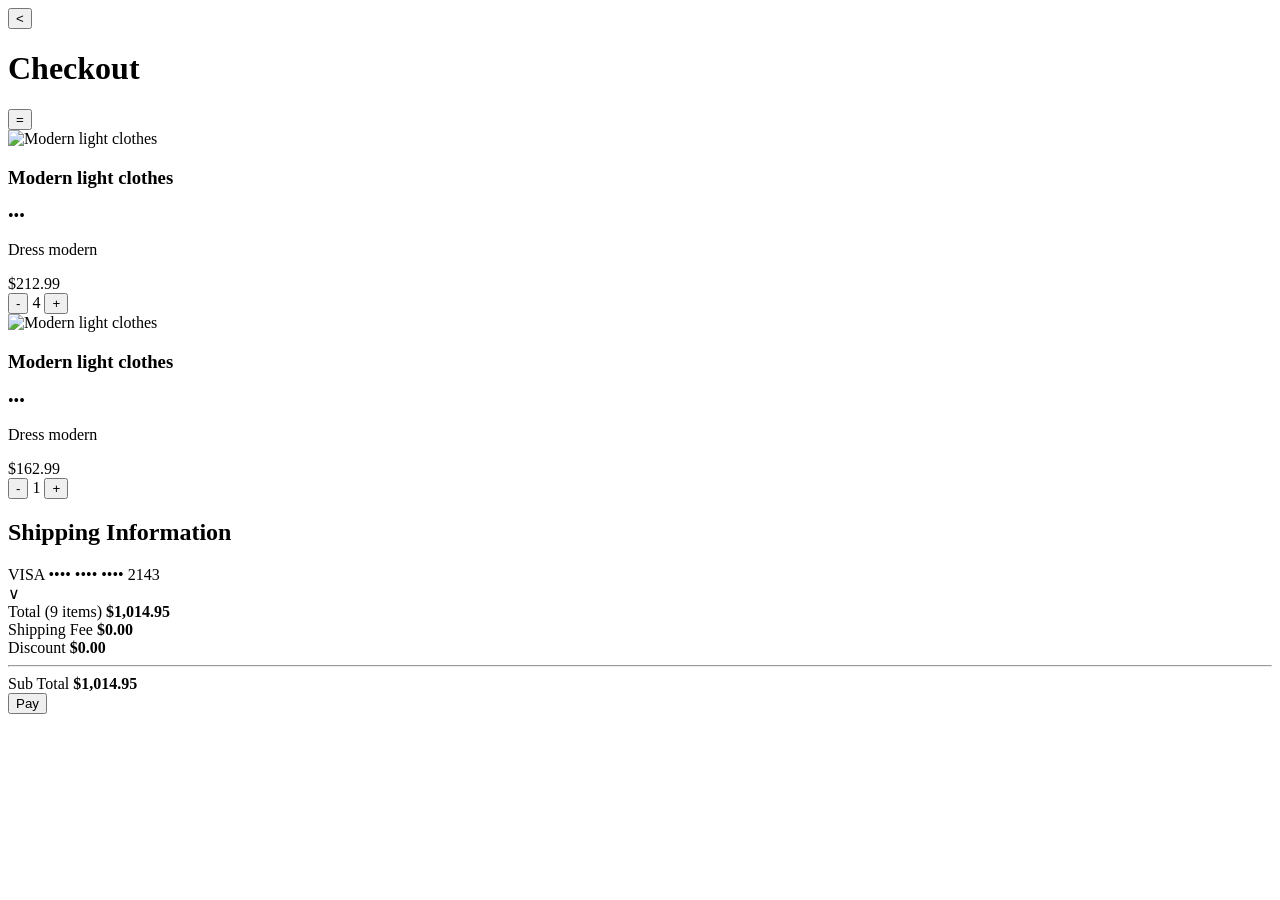
==== views/checkout.html @ f44e6a9a "feat creacion de pagina checkout semantica html" ====
<!DOCTYPE html>
<html lang="en">
<head>
    <meta charset="UTF-8">
    <meta name="viewport" content="width=device-width, initial-scale=1.0">
    <title>Checkout</title>
</head>
<body>
    <div class="checkout-container">
        <header class="header">
            <button class="icon-btn" aria-label="Volver">&lt;</button>
                <h1>Checkout</h1>
            <button class="icon-btn" aria-label="Menú">=</button>
        </header>

        <section class="products-list">
            <article class="product-item">
                <img src="https://via.placeholder.com/70" alt="Modern light clothes" class="product-img">
                <div class="product-info">
                    <div class="product-header">
                        <h3>Modern light clothes</h3>
                        <span class="more-options">•••</span>
                    </div>
                    <p class="product-subtitle">Dress modern</p>
                        <div class="product-bottom">
                            <span class="price">$212.99</span>
                                <div class="quantity-controls">
                                    <button class="qty-btn">-</button>
                                        <span class="qty-number">4</span>
                                    <button class="qty-btn">+</button>
                                </div>
                        </div>
                </div>
            </article>

            <article class="product-item">
                <img src="https://via.placeholder.com/70" alt="Modern light clothes" class="product-img">
                    <div class="product-info">
                        <div class="product-header">
                            <h3>Modern light clothes</h3>
                            <span class="more-options">•••</span>
                        </div>
                        <p class="product-subtitle">Dress modern</p>
                        <div class="product-bottom">
                            <span class="price">$162.99</span>
                            <div class="quantity-controls">
                                <button class="qty-btn">-</button>
                                <span class="qty-number">1</span>
                                <button class="qty-btn">+</button>
                            </div>
                        </div>
                    </div>
            </article>
        </section>

        <section class="shipping-section">
            <h2>Shipping Information</h2>
            <div class="payment-card">
                <div class="card-details">
                    <span class="visa-badge">VISA</span>
                    <span class="card-number">•••• •••• •••• 2143</span>
                </div>
                <span class="dropdown-arrow">∨</span>
            </div>
        </section>

        <section class="summary-section">
            <div class="summary-row">
                <span>Total (9 items)</span>
                <strong>$1,014.95</strong>
            </div>
            <div class="summary-row">
                <span>Shipping Fee</span>
                <strong>$0.00</strong>
            </div>
            <div class="summary-row">
                <span>Discount</span>
                <strong>$0.00</strong>
            </div>
            <hr class="divider">
            <div class="summary-row subtotal">
                <span>Sub Total</span>
                <strong>$1,014.95</strong>
            </div>
        </section>
  </div>

  <div class="barra-fija">
    <button class="pay-btn">Pay</button>
  </div>


</body>
</html>
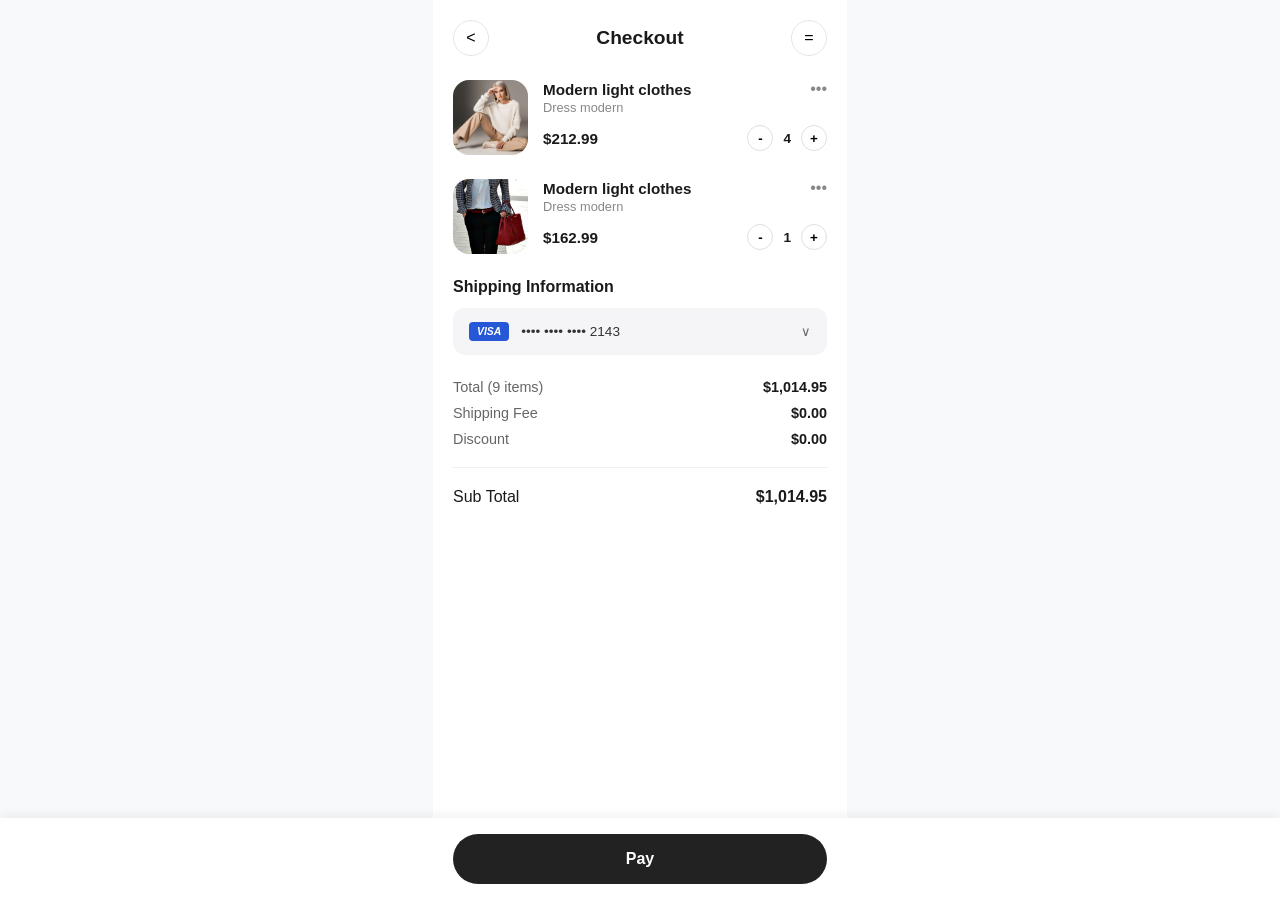
==== commit 99d05b66: "feat:ancla de regreso reparado bugs funcionando" ====
--- a/views/checkout.html
+++ b/views/checkout.html
@@ -4,18 +4,19 @@
     <meta charset="UTF-8">
     <meta name="viewport" content="width=device-width, initial-scale=1.0">
     <title>Checkout</title>
+     <link rel="stylesheet" href="../css/checkout.css">
 </head>
 <body>
     <div class="checkout-container">
         <header class="header">
-            <button class="icon-btn" aria-label="Volver">&lt;</button>
+             <a href="../views/detalle.html"><button class="icon-btn" aria-label="Volver">&lt;</button></a>
                 <h1>Checkout</h1>
             <button class="icon-btn" aria-label="Menú">=</button>
         </header>
 
         <section class="products-list">
             <article class="product-item">
-                <img src="https://via.placeholder.com/70" alt="Modern light clothes" class="product-img">
+                <img src="../storage/img/modelo_1.jpg" alt="Modern light clothes" class="product-img">
                 <div class="product-info">
                     <div class="product-header">
                         <h3>Modern light clothes</h3>
@@ -34,7 +35,7 @@
             </article>
 
             <article class="product-item">
-                <img src="https://via.placeholder.com/70" alt="Modern light clothes" class="product-img">
+                <img src="../storage/img/modelo_2.jpg" alt="Modern light clothes" class="product-img">
                     <div class="product-info">
                         <div class="product-header">
                             <h3>Modern light clothes</h3>
--- a/css/checkout.css
+++ b/css/checkout.css
@@ -0,0 +1,231 @@
+
+/* Reseteo básico y tipografía */
+* {
+  box-sizing: border-box;
+  margin: 0;
+  padding: 0;
+  font-family: -apple-system, BlinkMacSystemFont, "Segoe UI", Roboto, Helvetica, Arial, sans-serif;
+}
+
+body {
+  background-color: #f8f9fa;
+  color: #1a1a1a;
+  display: flex;
+  justify-content: center;
+}
+
+/* Contenedor principal con vista tipo móvil */
+.checkout-container {
+  width: 100%;
+  max-width: 414px;
+  background-color: #ffffff;
+  padding: 20px;
+  /* Margen inferior para que la barra fija NO oculte los totales al hacer scroll */
+  padding-bottom: 100px; 
+  min-height: 100vh;
+}
+
+/* Header */
+.header {
+  display: flex;
+  justify-content: space-between;
+  align-items: center;
+  margin-bottom: 24px;
+}
+
+.header h1 {
+  font-size: 1.2rem;
+  font-weight: 600;
+}
+
+.icon-btn {
+  width: 36px;
+  height: 36px;
+  border-radius: 50%;
+  border: 1px solid #e5e5e5;
+  background: transparent;
+  cursor: pointer;
+  font-size: 1rem;
+}
+
+/* Items de Productos */
+.product-item {
+  display: flex;
+  gap: 15px;
+  margin-bottom: 24px;
+}
+
+.product-img {
+  width: 75px;
+  height: 75px;
+  border-radius: 16px;
+  object-fit: cover;
+}
+
+.product-info {
+  flex: 1;
+}
+
+.product-header {
+  display: flex;
+  justify-content: space-between;
+  align-items: center;
+}
+
+.product-header h3 {
+  font-size: 0.95rem;
+  font-weight: 600;
+}
+
+.more-options {
+  color: #888;
+  cursor: pointer;
+}
+
+.product-subtitle {
+  font-size: 0.8rem;
+  color: #888;
+  margin-top: 2px;
+  margin-bottom: 10px;
+}
+
+.product-bottom {
+  display: flex;
+  justify-content: space-between;
+  align-items: center;
+}
+
+.price {
+  font-weight: 600;
+  font-size: 0.95rem;
+}
+
+/* Controles de Cantidad (+ / -) */
+.quantity-controls {
+  display: flex;
+  align-items: center;
+  gap: 10px;
+}
+
+.qty-btn {
+  width: 26px;
+  height: 26px;
+  border-radius: 50%;
+  border: 1px solid #e0e0e0;
+  background-color: #fff;
+  cursor: pointer;
+  font-weight: bold;
+}
+
+.qty-number {
+  font-size: 0.85rem;
+  font-weight: 600;
+}
+
+/* Sección de Envío y Pago */
+.shipping-section {
+  margin-top: 20px;
+  margin-bottom: 24px;
+}
+
+.shipping-section h2 {
+  font-size: 1rem;
+  margin-bottom: 12px;
+  font-weight: 600;
+}
+
+.payment-card {
+  display: flex;
+  justify-content: space-between;
+  align-items: center;
+  background-color: #f5f5f7;
+  padding: 14px 16px;
+  border-radius: 12px;
+}
+
+.card-details {
+  display: flex;
+  align-items: center;
+  gap: 12px;
+}
+
+.visa-badge {
+  background-color: #2557d6;
+  color: white;
+  font-size: 0.65rem;
+  font-weight: bold;
+  padding: 4px 8px;
+  border-radius: 4px;
+  font-style: italic;
+}
+
+.card-number {
+  font-size: 0.85rem;
+  color: #333;
+}
+
+.dropdown-arrow {
+  color: #666;
+  font-size: 0.8rem;
+}
+
+/* Desglose de Totales */
+.summary-section {
+  display: flex;
+  flex-direction: column;
+  gap: 10px;
+}
+
+.summary-row {
+  display: flex;
+  justify-content: space-between;
+  font-size: 0.9rem;
+  color: #666;
+}
+
+.summary-row strong {
+  color: #1a1a1a;
+}
+
+.divider {
+  border: none;
+  border-top: 1px solid #f0f0f0;
+  margin: 10px 0;
+}
+
+.subtotal {
+  font-size: 1rem;
+  color: #1a1a1a;
+}
+
+/* Barra Fija Inferior */
+.barra-fija {
+  position: fixed;
+  bottom: 0;
+  left: 0;
+  width: 100%;
+  background-color: #ffffff;
+  padding: 16px 20px;
+  box-shadow: 0 -4px 10px rgba(0, 0, 0, 0.05);
+  z-index: 1000;
+  display: flex;
+  justify-content: center;
+}
+
+.pay-btn {
+  width: 100%;
+  max-width: 374px; /* Alineado al contenedor central */
+  background-color: #222222;
+  color: #ffffff;
+  border: none;
+  padding: 16px;
+  border-radius: 30px;
+  font-size: 1rem;
+  font-weight: 600;
+  cursor: pointer;
+  transition: background-color 0.2s;
+}
+
+.pay-btn:hover {
+  background-color: #000000;
+}
